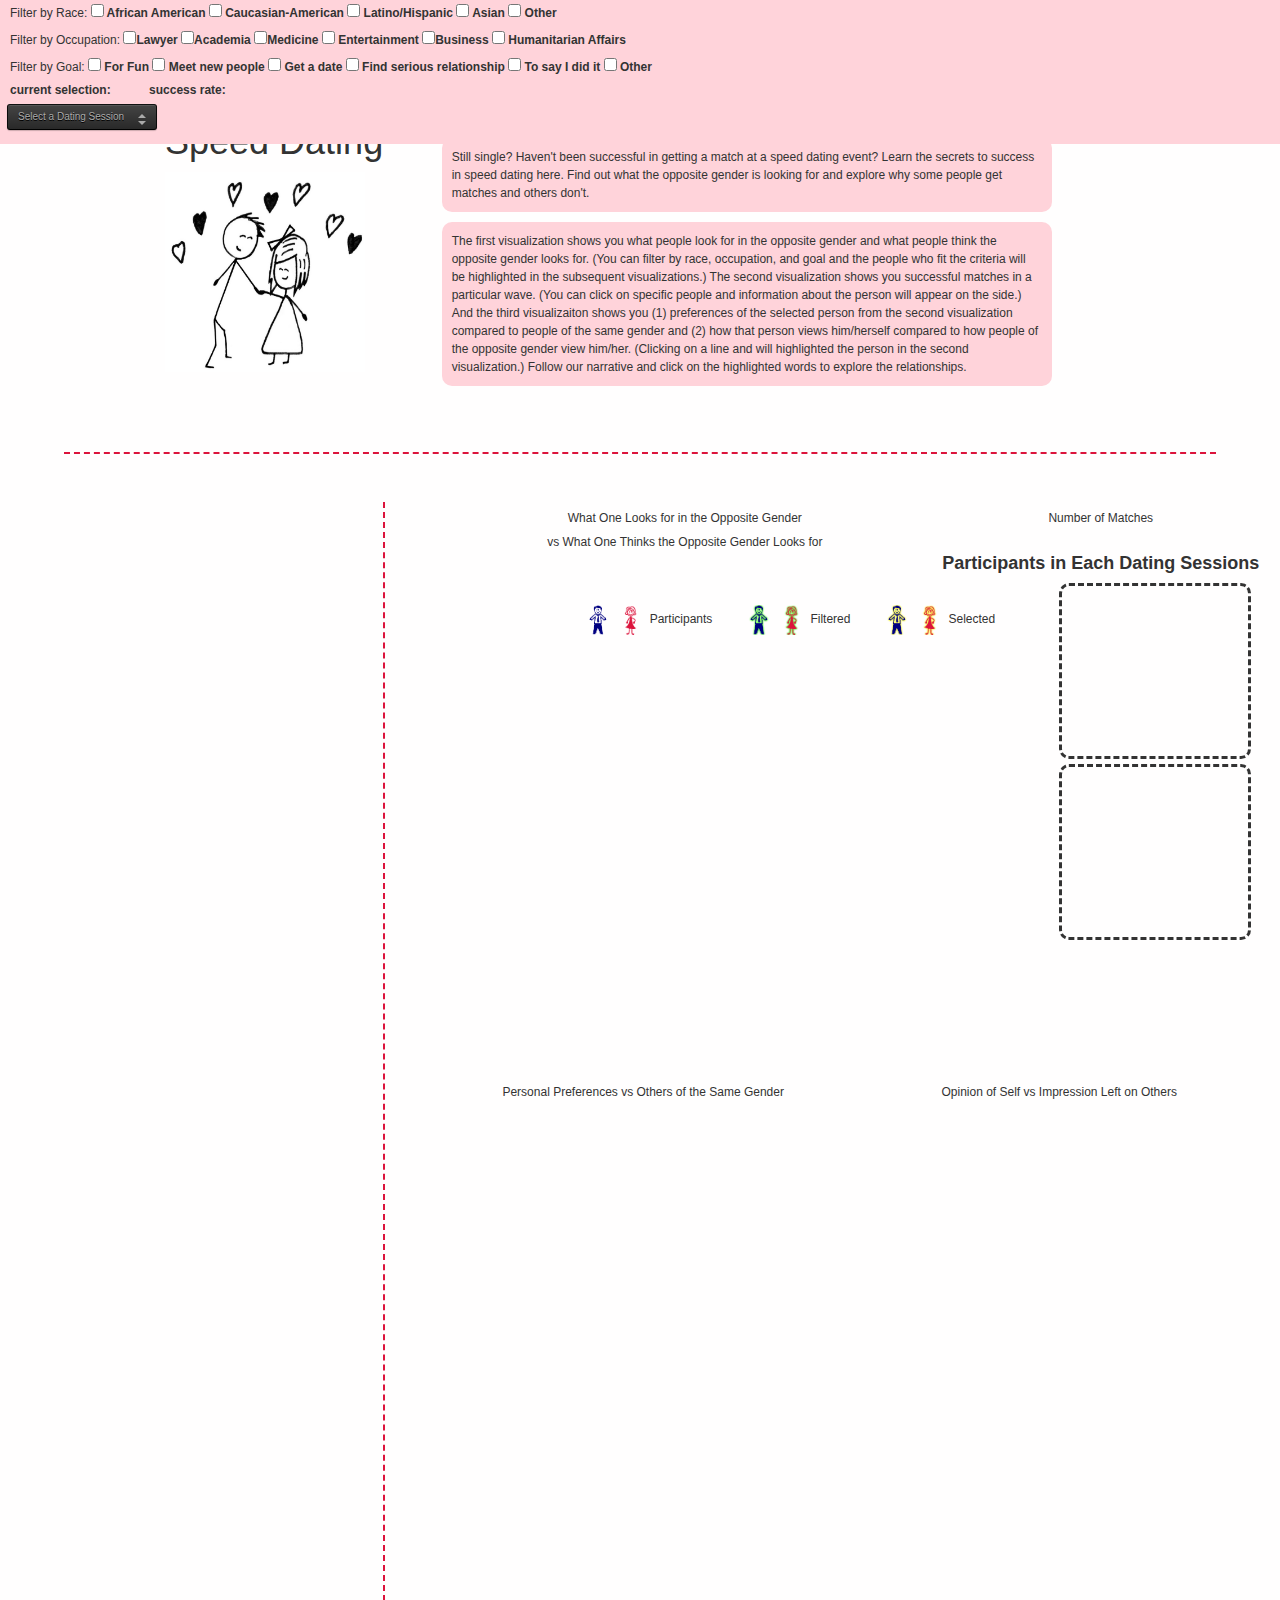
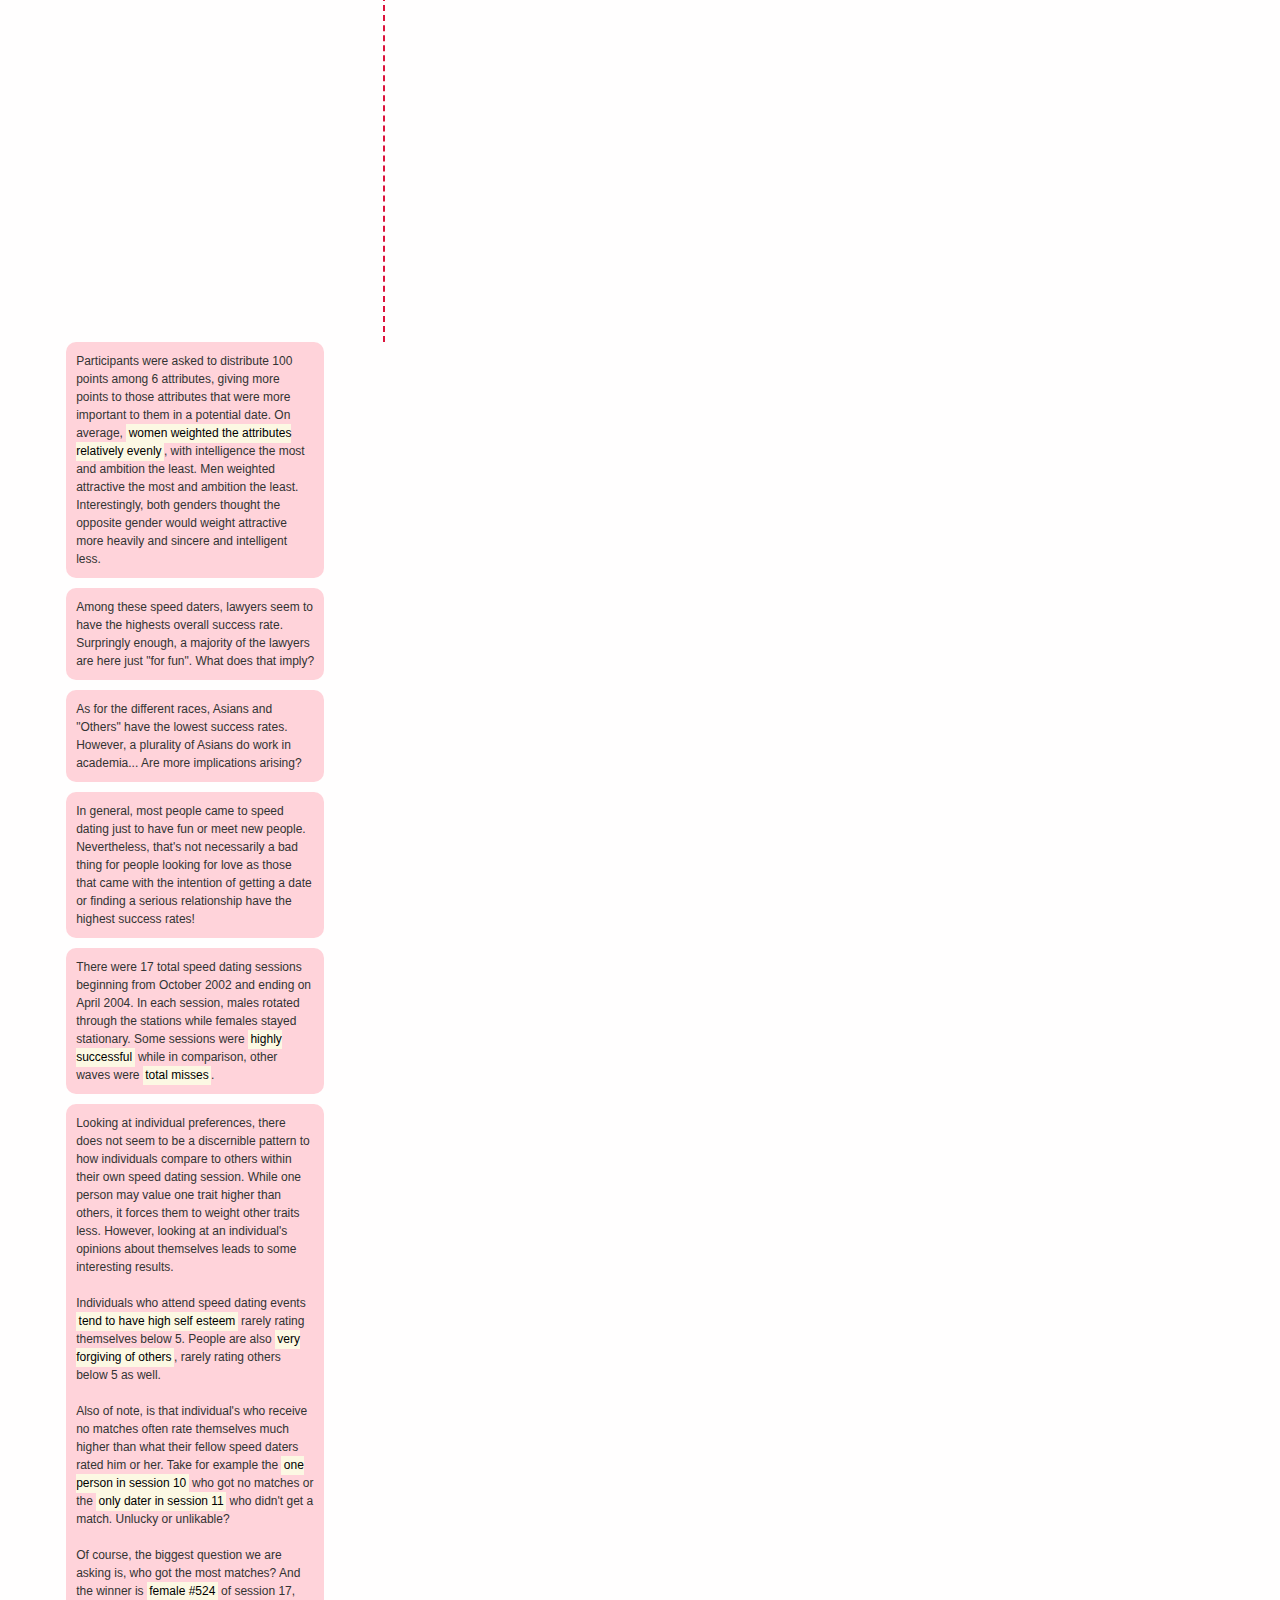
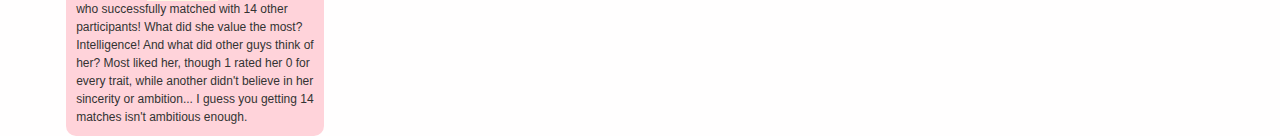
==== project/index.html @ 25ff10e9 "Merge branch 'master' of https://github.com/dtan44/CS171-pr-SpeedDating" ====
<!DOCTYPE html>
<head>
	<meta charset="utf-8">
	<title>Speed Dating</title>

	<!--Libraries-->
    <script src="library/d3/d3.min.js" charset="utf-8"></script>
    <script src="library/jquery/jquery-2.1.1.min.js" charset="utf-8"></script>
    <script src="library/bootstrap/js/bootstrap.min.js" charset="utf-8"></script>
    <script src="http://d3js.org/queue.v1.min.js"></script>

    <!--Stylesheets-->
    <link rel="stylesheet" type="text/css" href="library/bootstrap/css/bootstrap.min.css">
    <link rel="stylesheet" type="text/css" href="css/styles.css">

    <!--Font-->
    <link href='http://fonts.googleapis.com/css?family=PT+Sans:400,700' rel='stylesheet' type='text/css'>

    <!-- vis classes-->
    <script src = "js/prefvis.js"></script>
    <script src = "js/matchvis.js"></script>
    <script src = "js/nodevis.js"></script>
    <script src = "js/mparvis.js"></script>
    <script src = "js/fparvis.js"></script>

</head>
<body>
    <div class ="row" id="topbar">
        <div class="topwrapper">
            <div class="col-md-12">
                Filter by Race:
                <label><input class="filter_race" type="checkbox" name="Black" id="Black" value="1"> African American </label>
                <label><input class="filter_race" type="checkbox" name="European" value="2"> Caucasian-American </label>
                <label><input class="filter_race" type="checkbox" name="Latino" value="3"> Latino/Hispanic </label>
                <label><input class="filter_race" type="checkbox" name="Asian" value="4"> Asian </label>
                <label><input class="filter_race" type="checkbox" name="Other" value="6"> Other </label>
            
            <br>

            Filter by Occupation:
                <label><input class="filter_career" type="checkbox" name="Lawyer" value="1">Lawyer </label>
                <label><input class="filter_career" type="checkbox" name="Academic/Research" value="2">Academia </label>
                <label><input class="filter_career" type="checkbox" name="Doctor/Medicine" value="4">Medicine </label>
                <label><input class="filter_career" type="checkbox" name="Creative Arts/Entertainment" value="6"> Entertainment </label>
                <label><input class="filter_career" type="checkbox" name="Business" value="7">Business </label>
                <label><input class="filter_career" type="checkbox" name="International" value="9"> Humanitarian Affairs </label>
            
            <br>

            Filter by Goal:
                <label><input class="filter_goal" type="checkbox" name="Fun" value="1"> For Fun </label>
                <label><input class="filter_goal" type="checkbox" name="Meet" value="2"> Meet new people </label>
                <label><input class="filter_goal" type="checkbox" name="Date" value="3"> Get a date </label>
                <label><input class="filter_goal" type="checkbox" name="Serious" value="4"> Find serious relationship </label>
                <label><input class="filter_goal" type="checkbox" name="Say" value="5"> To say I did it </label>
                <label><input class="filter_goal" type="checkbox" name="Other" value="6"> Other </label>
            </div>
            <div class="selection">
                <b>current selection:</b> <span id="selectionInfo" style="background-color: lightgray"></span>
            </div>
            <div class="selection">
                <b>success rate:</b> <span id="matchInfo" style="background-color: lightgray"></span>
            </div>
            <div class="dropdown dropdown-dark">
                <select name="two" class="dropdown-select" onchange="changewave(value)">
                    <option value="0">Select a Dating Session</option>
                    <option value="1">1</option>
                    <option value="2">2</option>
                    <option value="3">3</option>
                    <option value="4">4</option>
                    <option value="5">5</option>
                    <option value="10">6</option>
                    <option value="11">7</option>
                    <option value="12">8</option>
                    <option value="13">9</option>
                    <option value="14">10</option>
                    <option value="15">11</option>
                    <option value="16">12</option>
                    <option value="17">13</option>
                    <option value="18">14</option>
                    <option value="19">15</option>
                    <option value="20">16</option>
                    <option value="21">17</option>
                </select>
            </div>
        </div>
    </div>

    <!-- Title block -->
    <div class="title">
        <div class="col-md-4" id="title-left">
            <h1> Speed Dating </h1>
            <img src="image/couple.png" alt="Couple" style="width:200px; height:200px">
        </div>
        <div class="col-md-6 highlight" id="title-right">
            <br><br>
            <p> Still single? Haven't been successful in getting a match at a speed dating event? Learn the secrets to success in speed dating here. Find out what the opposite gender is looking for and explore why some people get matches and others don't.
            </p>
            <p> The first visualization shows you what people look for in the opposite gender and what people think the opposite gender looks for. (You can filter by race, occupation, and goal and the people who fit the criteria will be highlighted in the subsequent visualizations.) The second visualization shows you successful matches in a particular wave. (You can click on specific people and information about the person will appear on the side.) And the third visualizaiton shows you (1) preferences of the selected person from the second visualization compared to people of the same gender and (2) how that person views him/herself compared to how people of the opposite gender view him/her. (Clicking on a line and will highlighted the person in the second visualization.) Follow our narrative and click on the highlighted words to explore the relationships.
        </div>
    </div>

    <div class="horz_divider">
    </div>

    <!-- Narrative block -->
    <div class="left_column">
        <div class="vert_divider"></div>

        <div class="col-md-9" id='preferences'>
            <p>
                Participants were asked to distribute 100 points among 6 attributes, giving more points to those
                attributes that were more important to them in a potential date. On average, <mark onclick="text_click()">
                women weighted the attributes relatively evenly</mark>, with intelligence the most and ambition the least.
                Men weighted attractive
                the most and ambition the least. Interestingly, both genders thought the opposite gender would weight
                attractive more heavily and sincere and intelligent less.
            </p>
            <p>
                Among these speed daters, lawyers seem to have the highests overall success rate. Surpringly enough, a majority of the lawyers are here just "for fun". What does that imply?
            </p>
            <p>
                As for the different races, Asians and "Others" have the lowest success rates. However, a plurality of Asians do work in academia... Are more implications arising?
            </p>
            <p>
                In general, most people came to speed dating just to have fun or meet new people. Nevertheless, that's not necessarily a bad thing for people looking for love as those that came with the intention of getting a date or finding a serious relationship have the highest success rates!
            </p>
            <p>
                There were 17 total speed dating sessions beginning from October 2002 and ending on April 2004.
                In each session, males rotated through the stations while females stayed stationary. Some sessions were
                <mark onclick="wave_success()">highly successful</mark> while in comparison, other waves were
                <mark onclick="wave_fail()">total misses</mark>.
            </p>
            <p>
                Looking at individual preferences, there does not seem to be a discernible pattern to how individuals
                compare to others within their own speed dating session. While one person may value one trait higher than
                others, it forces them to weight other traits less. However, looking at an individual's opinions about
                themselves leads to some interesting results.

                <br><br>
                Individuals who attend speed dating events
                <mark onclick="high_esteem()">tend to have high self esteem</mark> rarely rating themselves below 5.
                People are also <mark onclick="forgiving()">very forgiving of others</mark>, rarely rating others below
                5 as well.

                <br><br>
                Also of note, is that individual's who receive no matches often rate themselves much higher than what
                their fellow speed daters rated him or her. Take for example the
                <mark onclick="sess_10()">one person in session 10</mark> who got no matches or the
                <mark onclick="sess_11()">only dater in session 11</mark> who didn't get a match. Unlucky or unlikable?
                
                <br><br>
                Of course, the biggest question we are asking is, who got the most matches? And the winner is
                <mark onclick="female524()">female #524</mark> of session 17, who successfully matched with 14 other
                participants! What did she value the most? Intelligence! And what did other guys think of her? Most
                liked her, though 1 rated her 0 for every trait, while another didn't believe in her sincerity or
                ambition... I guess you getting 14 matches isn't ambitious enough.
            </p>

        </div>
    </div>

    <!-- Visualization block -->
    <div class="right_column">
        <div id="barcharts">
            <div id="prefVis">
                <h6 align="center">What One Looks for in the Opposite Gender</h6>
                <h6 align="center">vs What One Thinks the Opposite Gender Looks for</h6>
                <br>
            </div>
            <div id="matchVis">
                <h6 align="center">Number of Matches</h6>
                <br>
            </div>
        </div>
        
        <h4 style="text-align:center;"><b>Participants in Each Dating Sessions</b></h4>

        <div class="col-md-9" id="nodevis">
            <section id="nodelegend">
                <div class="legendbox">
                    <img src="image/boy.png" height="30" width="30">
                    <img src="image/girl.png" height="30" width="30">
                    <span>Participants</span>
                </div>
                <div class="legendbox">
                    <img src="image/boy_glow_green.png" height="30" width="30">
                    <img src="image/girl_glow_green.png" height="30" width="30">
                    <span>Filtered</span>
                </div>
                <div class="legendbox">
                    <img src="image/boy_glow.png" height="30" width="30">
                    <img src="image/girl_glow.png" height="30" width="30">
                    <span>Selected</span>
                </div>
            </section>
        </div>

        <div class="personinfo">
            <div id="personalbox"></div>
            <div id="linebox"></div>
        </div>

        <div class="inner_row">
            <div class="parcoordleft" id="mparVis"><center>Personal Preferences vs Others of the Same Gender</center></div>
            <div class="parcoordright" id="fparVis"><center>Opinion of Self vs Impression Left on Others</center></div>
        </div>
    </div>
	<script>

	    $(function(){

        var allData = [];
        var prefData = [];
     
        // call this function after Data is loaded, reformatted and bound to the variables
        var initVis = function(){

      	var MyEventHandler = new Object();

	     	pref_vis = new PrefVis(d3.select("#prefVis"), prefData, d3.select("#selectionInfo"));
            match_vis = new MatchVis(d3.select("#matchVis"), prefData, d3.select("#matchInfo"));
	     	node_vis = new NodeVis(d3.select("#nodevis"), allData, MyEventHandler);
            mpar_vis = new MParVis(d3.select("#mparVis"), allData, MyEventHandler);
            fpar_vis = new FParVis(d3.select("#fparVis"), allData, MyEventHandler);

	     	$(MyEventHandler).bind("nodeclick", function(event, id, wave_peep, node, wavenum){
				node_vis.updateInfo(node);
                mpar_vis.onSelectionChange(id, wave_peep, wavenum);
                fpar_vis.onSelectionChange(id, wave_peep, wavenum);
	     	});

            $(MyEventHandler).bind("lineclick", function (event, iid) {
                node_vis.linkClick(iid)
            });
        };
      
        // call this function after both files are loaded -- error should be "null" if no error
			var dataLoaded = function (error, datingdata) {

			    if (!error) {

				    var attrs = ['attr','sinc','intel','fun','amb','shar'];

				    function copy(source, target, prefix, suffix) {
					    attrs.forEach(function(attr) {
						    var key = attr+prefix+'_'+suffix;
						    if (source.hasOwnProperty(key)) { // copy if the property exists
							    target[key] = source[key];
						    }
					    });
				    }

				    // to unique iid entries
				    var uniquedata = d3.map(datingdata, function(d) { return d.iid; }).values();
				    var data = uniquedata.map(function(d) {
						var temp = {
							iid: d.iid,
							id: d.id,
							age: d.age,
							gender: d.gender,
							race: d.race,
							goal: d.goal,
							career_c: d.career_c,
							wave: d.wave,
							round: d.round,
							you_call: d.you_call,
							them_call: d.them_call,
							date_3: d.date_3,
							undergra: d.undergra,
							position: d.position,
							people: [],
							position1: d.positin1
						};

					    temp.start_pref = {};
					    // what the person looks for in the opposite sex (100 points)
					    copy(d, temp.start_pref, 1, 1);
					    // what the person thinks the opposite sex looks for (100 points)
					    copy(d, temp.start_pref, 2, 1);
					    // how the person rate him/herself (scale 1-10)
					    copy(d, temp.start_pref, 3, 1);
					    // how the person thinks others perceive him/her (scale 1-10)
					    copy(d, temp.start_pref, 5, 1);
					  
					    return temp;
					});

				    var lookup = d3.map(data, function(d) { return d.iid; });

			        datingdata.forEach(function(d) {
					var temp = {
						wave: d.wave,
						iid: d.iid,
						id: d.id,
						order: d.order,
						pid: d.pid,
						match: d.match,
						samerace: d.samerace,
						age_o: d.age_o,
						race_o: d.race_o,
						pf_o_attr: d.pf_o_attr,
						dec_o: d.dec_o,
						attr_o: d.attr_o,
						dec: d.dec,
						attr: d.attr,
						sinc: d.sinc,
						intel: d.intel,
						fun: d.fun,
						amb: d.amb,
						shar: d.shar,
						like: d.like,
						prob: d.prob,
						undergra: d.undergra,
						order: d.order,
						position: d.position
					};

					// lookup the corresponding data entry and push the people
					lookup.get(temp.iid).people.push(temp);
				});

				prefData = data;

				// group by wave
		        allData = d3.nest()
                        .key(function(d) { return d.wave;})
                        .entries(data);

                initVis();
            }
        };

      var startHere = function(){
				queue()
    			.defer(d3.csv, 'data/SpeedDating.csv')
    			.await(dataLoaded);
      }
      startHere();
	  })

		function update_races() {
			races = ["", "", "", "", ""]
			d3.selectAll("input").each(function(d, i) {
				if(d3.select(this).attr("class") == "filter_race" && d3.select(this).node().checked)
          races[i] = d3.select(this).attr("value");
			});
		};

		function update_careers() {
			careers = ["", "", "", "", "", ""];
			d3.selectAll("input").each(function(d, i) {
				if(d3.select(this).attr("class") == "filter_career" && d3.select(this).node().checked)
          careers[i-5] = d3.select(this).attr("value");
			});
		}

		function update_goals() {
			goals = ["", "", "", "", "", ""];
			d3.selectAll("input").each(function(d, i) {
				if(d3.select(this).attr("class") == "filter_goal" && d3.select(this).node().checked)
          goals[i-11] = d3.select(this).attr("value");
			});
		}

    // update chart if filter race button is changed
    d3.selectAll(".filter_race").on("change", function() {
        race_change();
    });

    // update chart if filter career button is changed
    d3.selectAll(".filter_career").on("change", function() {
    	career_change();
    });

		// update chart if filter goal button is changed
    d3.selectAll(".filter_goal").on("change", function() {
    	goal_change();
    });

	function changewave(value) {
	    wave_change(value);
	}

    function race_change() {
        update_races();
        pref_vis.onRaceChange(races);
        match_vis.onRaceChange(races);
        node_vis.onRaceChange(races);
        mpar_vis.onRaceChange(races);
        fpar_vis.onRaceChange(races);
    }

    function career_change() {
        update_careers();
        pref_vis.onCareerChange(careers);
        match_vis.onCareerChange(careers);
        node_vis.onCareerChange(careers);
        mpar_vis.onCareerChange(careers);
        fpar_vis.onCareerChange(careers);
    }

    function goal_change() {
        update_goals();
        pref_vis.onGoalChange(goals);
        match_vis.onGoalChange(goals);
        node_vis.onGoalChange(goals);
        mpar_vis.onGoalChange(goals);
        fpar_vis.onGoalChange(goals);
    }

    function wave_change(value) {
        pref_vis.onSelectionChange(value);
        match_vis.onSelectionChange(value);

        value = parseInt(value) - 1;

        if (value !== -1) {
            node_vis.wrangleData(value);
            node_vis.updateVis();
            mpar_vis.onWaveChange(value);
            fpar_vis.onWaveChange(value);
        }
    }

    function text_click() {
        document.getElementById("Black").checked = true;
    }

    function wave_success() {
        wave_change(14)
    }

    function wave_fail() {
        wave_change(18)
    }

    function high_esteem() {
        wave_change(11)
    }

    function forgiving() {
        wave_change(19)
    }

    function sess_10() {
        wave_change(14);
        node_vis.nodePass(347, 13);
    }

    function sess_11() {
        wave_change(15);
        node_vis.nodePass(405, 14);
    }

	</script>
</body>
</html>
---- project/css/styles.css ----
/*
 * Page Layout CSS
 */
.title {
    height:350px;
    width:100%;
    margin-top: 8%;
}

#title-left {
    margin-left: 150px;
}

#title-right {
  margin-left: -150px;
  margin-right: 0px;
}

.horz_divider {
    width: 90%;
    height: 50px;
    border-top: 2px dashed crimson;
    font-size: 0;
    margin: 0 auto;
}

.left_column {
    height: 1600px;
    width: 30%;
    float: left;
    margin-left: 4%;
}

.vert_divider {
    border-right: 2px dashed crimson;
    width: 50px;
    height: 90%;
    font-size: 0;
    margin-right: 50px;
    float: right;
}

.right_column {
    height: 1600px;
    width: 65%;
    float: left;
}

#body {
  margin-top: 100px;
}

.legendbox {
  display: inline-block;
  padding-right: 14px;  
  padding-left: 14px;  
  border-radius: 25px;
  margin-top: 5%
}

#topbar {
  position:fixed;
  z-index: 1;
  top: 0;
  background-color: #FFD3DA;
  padding: 20;
  height: 16%;
  width: 110%;
  padding-left: 10px;
  margin-bottom: 2px;
}

div #preferences {
  height: 38%;
}

div #nodes {
  margin-top: 40px;
  height: 25%;
}

div #parallel {
  margin-top: 35px;
  height: 15%;
}

div .selection {
  display: inline-block;
  margin-left: 15px;
  margin-right: 20px;
}

div .topwrapper {

}

text {
  font: 8px "Lucida Grande", Tahoma, Verdana, sans-serif;
  font-weight: bold;
}

html,
body {
  font: 12px/18px "Lucida Grande", Tahoma, Verdana, sans-serif;
  background-color: #FFFEFE;
  height:100%;
}

p {
  background-color: #FFD3DA;
  border-radius: 10px;
  padding: 10px; 
}

/*
 * Bar Charts CSS
 */
#prefVis {
  width: 60%;
  float: left;
}

#matchVis {

  width: 40%;
  float: left;
}

a:hover, a:visited, a:link, a:active
{
    text-decoration: none;
}

/*
 * Parallel Coordinates CSS
 */
.parcoordleft {
    width: 50%;
    float: left;
    margin: 0 auto;
    margin-top: 100px;
}

.parcoordright {
    width: 50%;
    float: left;
    margin: 0 auto;
    margin-top: 100px;
}

svg {
    font: 10px sans-serif;
}

.axis line,
.axis path {
    fill: none;
    stroke: #000;
    shape-rendering: crispEdges;
}

.foreground:hover {
    stroke-opacity: 1;
    stroke: gold;
}

/*
 * Node and Links CSS
 */

#nodevis {
  height: 25%;
}

.link {
  stroke: #999999;
  stroke-width: 1.5px;
}

.link--source,
.link--target {
  stroke-opacity: 1;
  stroke-width: 3px;
}

.link--source {
  stroke: #9ECACF;
}

.link--target {
  stroke: #E6A4AE;
}

.position {
  font-family: Arial;
}

/*
 *  Tool Tip / Personal Box CSS
*/

div.tooltip {
    position: absolute;
    text-align: center;
    width: 110px;
    height: 20px;
    padding: 2px;
    font: 12px sans-serif;
    background: lightgrey;
    border: 0px;
    border-radius: 5px;
    pointer-events: none;
}

.personinfo {
    height: 22%;
    width: 23%;
    float: left;
}

#personalbox {
    display: inline-block;
    height: 50%;
    width: 100%;
    border-style: dashed;
    border-radius: 10px;
}

#linebox {
    display: inline-block;
    height: 50%;
    width: 100%;
    border-style:dashed;
    border-radius: 10px;
}

.information {
    margin-left: auto;
    margin-right: auto;
    width: 6em
}

#nodelegend {
  display: inline-block;
  margin-left: 20%
}

/*
 * Copyright (c) 2012-2013 Thibaut Courouble
 * http://www.cssflow.com
 * Licensed under the MIT License
 *
 * Sass/SCSS source: http://goo.gl/qEV26
 * PSD by Hemn Chawroka: http://goo.gl/nXZHJ
 */

.container {
  margin: 80px auto;
  width: 400px;
  text-align: center;
}

.container > .dropdown {
  margin: 0 20px;
  vertical-align: top;
}

.dropdown {
  display: block;;
  position: relative;
  overflow: hidden;
  height: 26px;
  width: 150px;
  background: #f2f2f2;
  border: 1px solid;
  border-color: white #f7f7f7 whitesmoke;
  border-radius: 3px;
  background-image: -webkit-linear-gradient(top, transparent, rgba(0, 0, 0, 0.06));
  background-image: -moz-linear-gradient(top, transparent, rgba(0, 0, 0, 0.06));
  background-image: -o-linear-gradient(top, transparent, rgba(0, 0, 0, 0.06));
  background-image: linear-gradient(to bottom, transparent, rgba(0, 0, 0, 0.06));
  -webkit-box-shadow: 0 1px 1px rgba(0, 0, 0, 0.08);
  box-shadow: 0 1px 1px rgba(0, 0, 0, 0.08);
  margin-left: 12px;
  margin-top: 5px;
}

.dropdown:before, .dropdown:after {
  content: '';
  position: absolute;
  z-index: 2;
  top: 9px;
  right: 10px;
  width: 0;
  height: 0;
  border: 4px dashed;
  border-color: #888888 transparent;
  pointer-events: none;
}

.dropdown:before {
  border-bottom-style: solid;
  border-top: none;
}

.dropdown:after {
  margin-top: 7px;
  border-top-style: solid;
  border-bottom: none;
}

.dropdown-select {
  position: relative;
  width: 130%;
  margin: 0;
  padding: 2px 8px 6px 10px;
  height: 28px;
  line-height: 14px;
  font-size: 10px;
  color: #62717a;
  text-shadow: 0 1px white;
  background: #f2f2f2; /* Fallback for IE 8 */
  background: rgba(0, 0, 0, 0) !important; /* "transparent" doesn't work with Opera */
  border: 0;
  border-radius: 0;
  -webkit-appearance: none;
}

.dropdown-select:focus {
  z-index: 3;
  width: 100%;
  color: #394349;
  outline: 2px solid #49aff2;
  outline: 2px solid -webkit-focus-ring-color;
  outline-offset: -2px;
}

.dropdown-select > option {
  margin: 3px;
  padding: 6px 8px;
  text-shadow: none;
  background: #f2f2f2;
  border-radius: 3px;
  cursor: pointer;
}

/* Fix for IE 8 putting the arrows behind the select element. */

.lt-ie9 .dropdown {
  z-index: 1;
}

.lt-ie9 .dropdown-select {
  z-index: -1;
}

.lt-ie9 .dropdown-select:focus {
  z-index: 3;
}

/* Dirty fix for Firefox adding padding where it shouldn't. */

@-moz-document url-prefix() {
  .dropdown-select {
    padding-left: 6px;
  }
}

.dropdown-dark {
  background: #444;
  border-color: #111111 #0a0a0a black;
  background-image: -webkit-linear-gradient(top, transparent, rgba(0, 0, 0, 0.4));
  background-image: -moz-linear-gradient(top, transparent, rgba(0, 0, 0, 0.4));
  background-image: -o-linear-gradient(top, transparent, rgba(0, 0, 0, 0.4));
  background-image: linear-gradient(to bottom, transparent, rgba(0, 0, 0, 0.4));
  -webkit-box-shadow: inset 0 1px rgba(255, 255, 255, 0.1), 0 1px 1px rgba(0, 0, 0, 0.2);
  box-shadow: inset 0 1px rgba(255, 255, 255, 0.1), 0 1px 1px rgba(0, 0, 0, 0.2);
}

.dropdown-dark:before {
  border-bottom-color: #aaa;
}

.dropdown-dark:after {
  border-top-color: #aaa;
}

.dropdown-dark .dropdown-select {
  color: #aaa;
  text-shadow: 0 1px black;
  background: #444;  /* Fallback for IE 8 */
}

.dropdown-dark .dropdown-select:focus {
  color: #ccc;
}

.dropdown-dark .dropdown-select > option {
  background: #444;
  text-shadow: 0 1px rgba(0, 0, 0, 0.4);
}
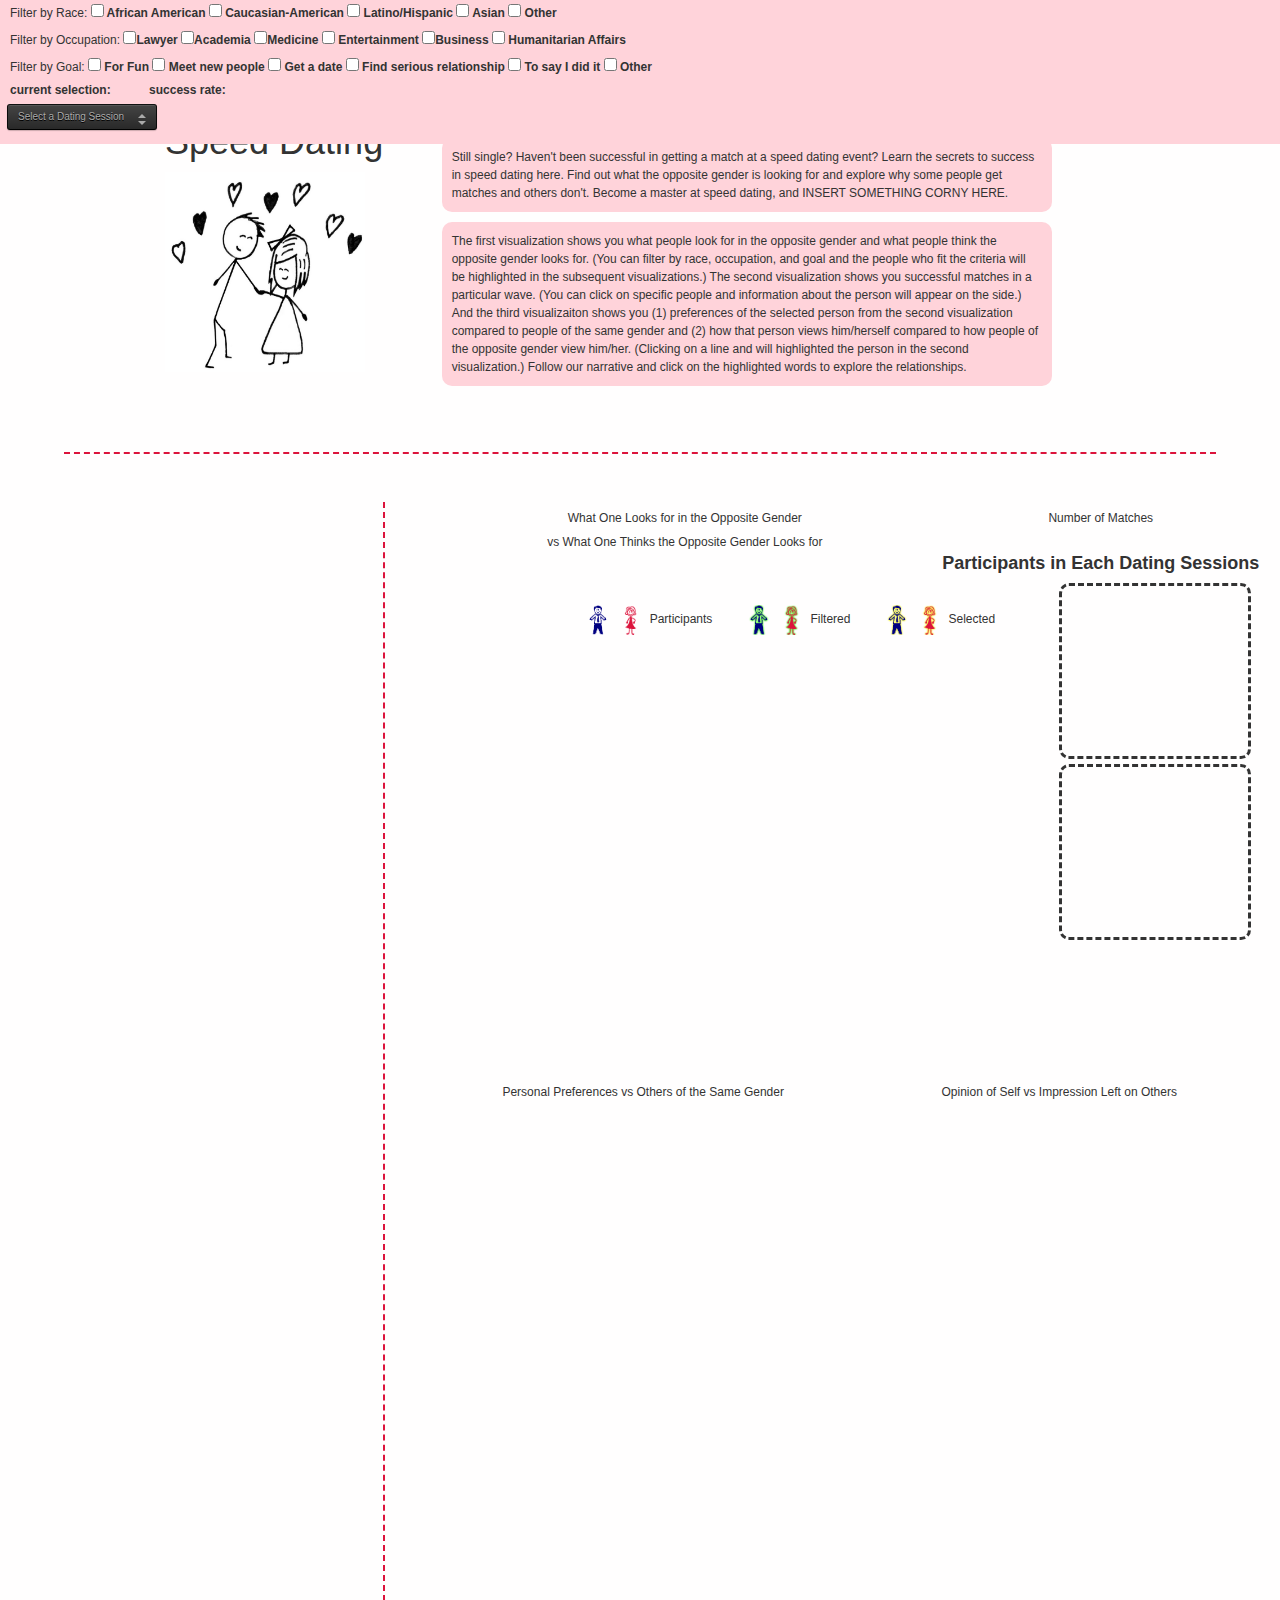
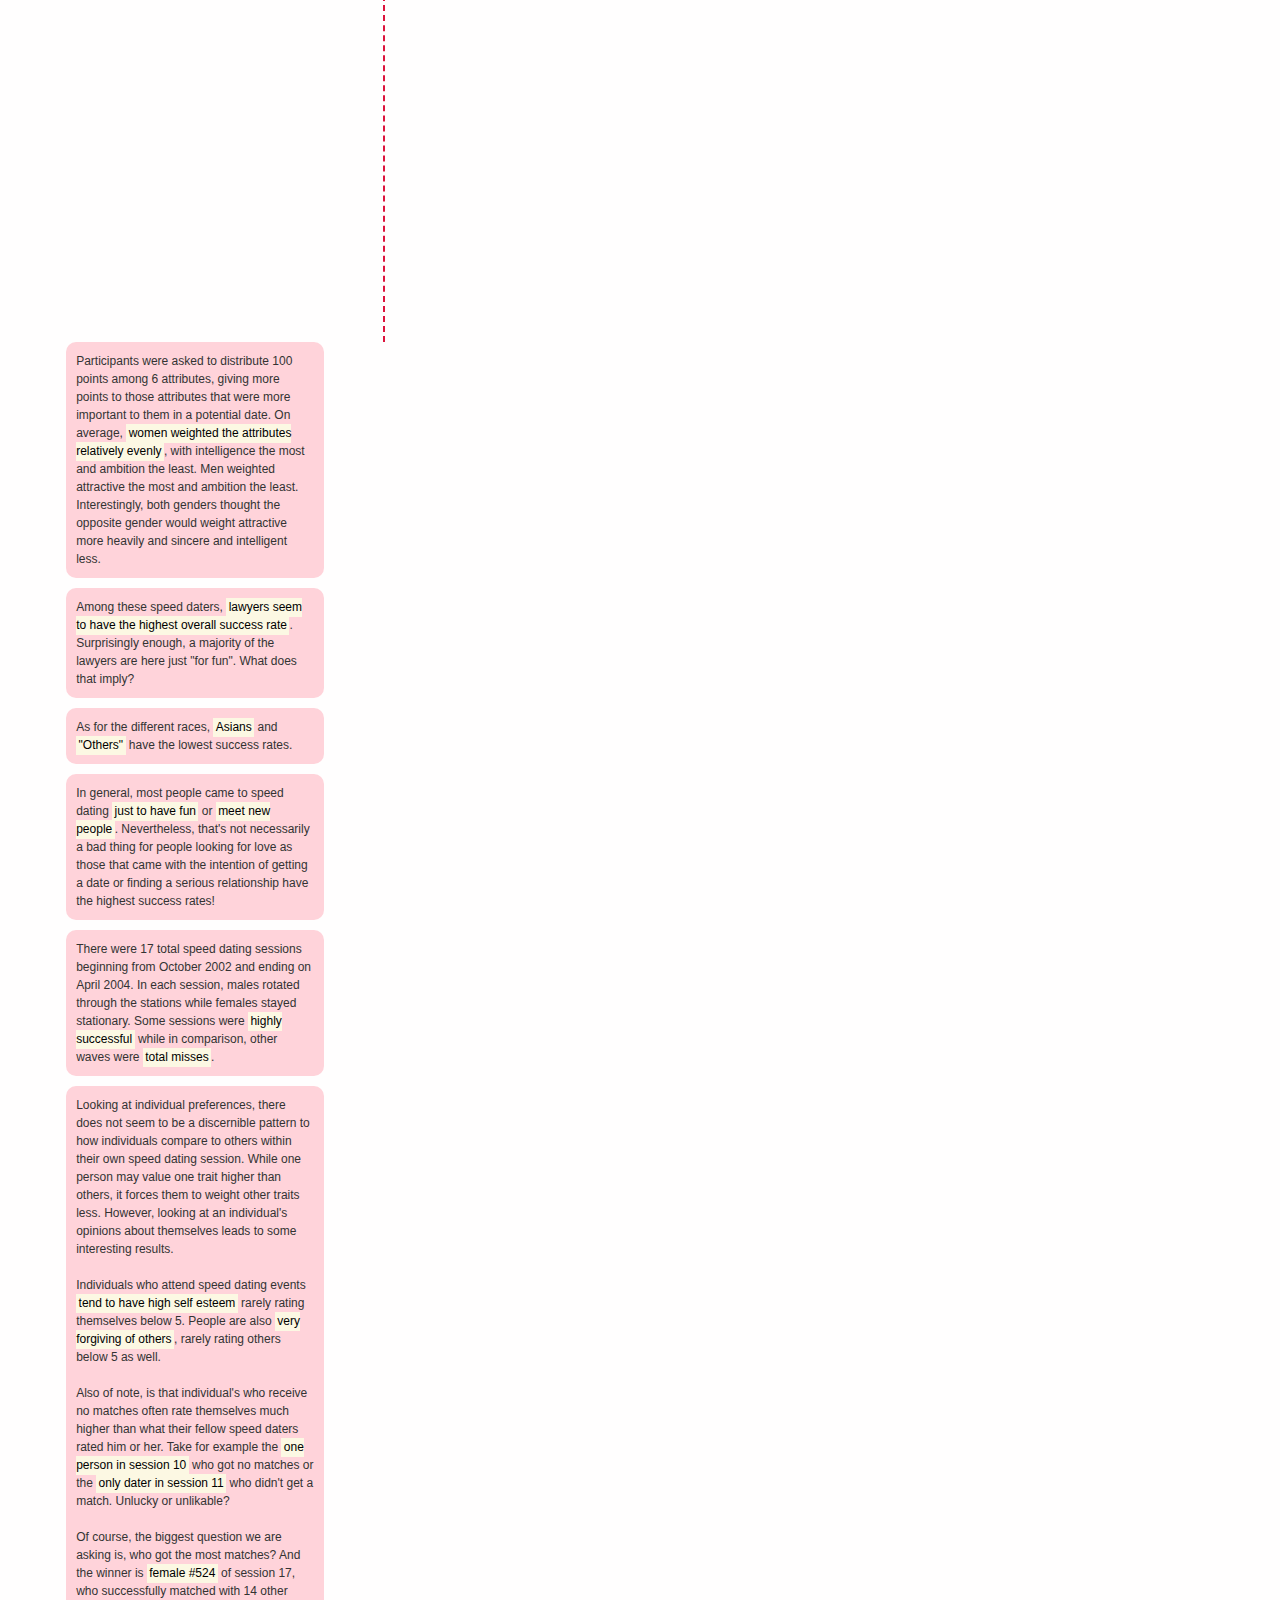
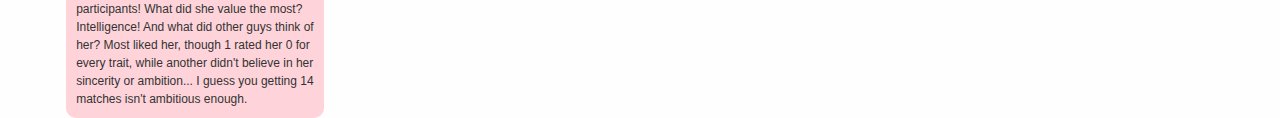
==== commit d9f76cce: "sorta final" ====
--- a/project/index.html
+++ b/project/index.html
@@ -32,13 +32,13 @@
                 <label><input class="filter_race" type="checkbox" name="Black" id="Black" value="1"> African American </label>
                 <label><input class="filter_race" type="checkbox" name="European" value="2"> Caucasian-American </label>
                 <label><input class="filter_race" type="checkbox" name="Latino" value="3"> Latino/Hispanic </label>
-                <label><input class="filter_race" type="checkbox" name="Asian" value="4"> Asian </label>
-                <label><input class="filter_race" type="checkbox" name="Other" value="6"> Other </label>
+                <label><input class="filter_race" type="checkbox" name="Asian" id="Asian" value="4"> Asian </label>
+                <label><input class="filter_race" type="checkbox" name="Other" id="Other" value="6"> Other </label>
             
             <br>
 
             Filter by Occupation:
-                <label><input class="filter_career" type="checkbox" name="Lawyer" value="1">Lawyer </label>
+                <label><input class="filter_career" type="checkbox" name="Lawyer" id="Lawyers" value="1">Lawyer </label>
                 <label><input class="filter_career" type="checkbox" name="Academic/Research" value="2">Academia </label>
                 <label><input class="filter_career" type="checkbox" name="Doctor/Medicine" value="4">Medicine </label>
                 <label><input class="filter_career" type="checkbox" name="Creative Arts/Entertainment" value="6"> Entertainment </label>
@@ -48,8 +48,8 @@
             <br>
 
             Filter by Goal:
-                <label><input class="filter_goal" type="checkbox" name="Fun" value="1"> For Fun </label>
-                <label><input class="filter_goal" type="checkbox" name="Meet" value="2"> Meet new people </label>
+                <label><input class="filter_goal" type="checkbox" name="Fun" id="Fun" value="1"> For Fun </label>
+                <label><input class="filter_goal" type="checkbox" name="Meet" id="Meet" value="2"> Meet new people </label>
                 <label><input class="filter_goal" type="checkbox" name="Date" value="3"> Get a date </label>
                 <label><input class="filter_goal" type="checkbox" name="Serious" value="4"> Find serious relationship </label>
                 <label><input class="filter_goal" type="checkbox" name="Say" value="5"> To say I did it </label>
@@ -94,7 +94,7 @@
         </div>
         <div class="col-md-6 highlight" id="title-right">
             <br><br>
-            <p> Still single? Haven't been successful in getting a match at a speed dating event? Learn the secrets to success in speed dating here. Find out what the opposite gender is looking for and explore why some people get matches and others don't.
+            <p> Still single? Haven't been successful in getting a match at a speed dating event? Learn the secrets to success in speed dating here. Find out what the opposite gender is looking for and explore why some people get matches and others don't. Become a master at speed dating, and INSERT SOMETHING CORNY HERE.
             </p>
             <p> The first visualization shows you what people look for in the opposite gender and what people think the opposite gender looks for. (You can filter by race, occupation, and goal and the people who fit the criteria will be highlighted in the subsequent visualizations.) The second visualization shows you successful matches in a particular wave. (You can click on specific people and information about the person will appear on the side.) And the third visualizaiton shows you (1) preferences of the selected person from the second visualization compared to people of the same gender and (2) how that person views him/herself compared to how people of the opposite gender view him/her. (Clicking on a line and will highlighted the person in the second visualization.) Follow our narrative and click on the highlighted words to explore the relationships.
         </div>
@@ -117,13 +117,18 @@
                 attractive more heavily and sincere and intelligent less.
             </p>
             <p>
-                Among these speed daters, lawyers seem to have the highests overall success rate. Surpringly enough, a majority of the lawyers are here just "for fun". What does that imply?
-            </p>
-            <p>
-                As for the different races, Asians and "Others" have the lowest success rates. However, a plurality of Asians do work in academia... Are more implications arising?
-            </p>
-            <p>
-                In general, most people came to speed dating just to have fun or meet new people. Nevertheless, that's not necessarily a bad thing for people looking for love as those that came with the intention of getting a date or finding a serious relationship have the highest success rates!
+                Among these speed daters, <mark onclick="lawyers()">lawyers seem to have the highest overall success rate</mark>.
+                Surprisingly enough, a majority of the lawyers are here just "for fun". What does that imply?
+            </p>
+            <p>
+                As for the different races, <mark onclick="asian()">Asians</mark> and <mark onclick="others()">"Others"</mark>
+                have the lowest success rates.
+            </p>
+            <p>
+                In general, most people came to speed dating <mark onclick="have_fun()">just to have fun</mark> or
+                <mark onclick="meet_people()">meet new people</mark>. Nevertheless, that's not necessarily a bad thing
+                for people looking for love as those that came with the intention of getting a date or finding a serious
+                relationship have the highest success rates!
             </p>
             <p>
                 There were 17 total speed dating sessions beginning from October 2002 and ending on April 2004.
@@ -146,12 +151,12 @@
                 <br><br>
                 Also of note, is that individual's who receive no matches often rate themselves much higher than what
                 their fellow speed daters rated him or her. Take for example the
-                <mark onclick="sess_10()">one person in session 10</mark> who got no matches or the
-                <mark onclick="sess_11()">only dater in session 11</mark> who didn't get a match. Unlucky or unlikable?
-                
+                <mark onchange="sess_10()">one person in session 10</mark> who got no matches or the
+                <mark onchange="sess_11()">only dater in session 11</mark> who didn't get a match. Unlucky or unlikable?
+
                 <br><br>
                 Of course, the biggest question we are asking is, who got the most matches? And the winner is
-                <mark onclick="female524()">female #524</mark> of session 17, who successfully matched with 14 other
+                <mark onchange="female524()">female #524</mark> of session 17, who successfully matched with 14 other
                 participants! What did she value the most? Intelligence! And what did other guys think of her? Most
                 liked her, though 1 rated her 0 for every trait, while another didn't believe in her sincerity or
                 ambition... I guess you getting 14 matches isn't ambitious enough.
@@ -424,7 +429,10 @@
     }
 
     function text_click() {
-        document.getElementById("Black").checked = true;
+        d3.selectAll("input").attr("checked", "");
+        race_change()
+        goal_change()
+        career_change()
     }
 
     function wave_success() {
@@ -453,6 +461,31 @@
         node_vis.nodePass(405, 14);
     }
 
+    function lawyers() {
+        document.getElementById("Lawyers").checked = true;
+        career_change();
+    }
+
+    function asian() {
+        document.getElementById("Asian").checked = true;
+        race_change();
+    }
+
+    function others() {
+        document.getElementById("Other").checked = true;
+        race_change();
+    }
+
+    function have_fun() {
+        document.getElementById("Fun").checked = true;
+        goal_change();
+    }
+
+    function meet_people() {
+        document.getElementById("Meet").checked = true;
+        goal_change();
+    }
+
 	</script>
 </body>
 </html>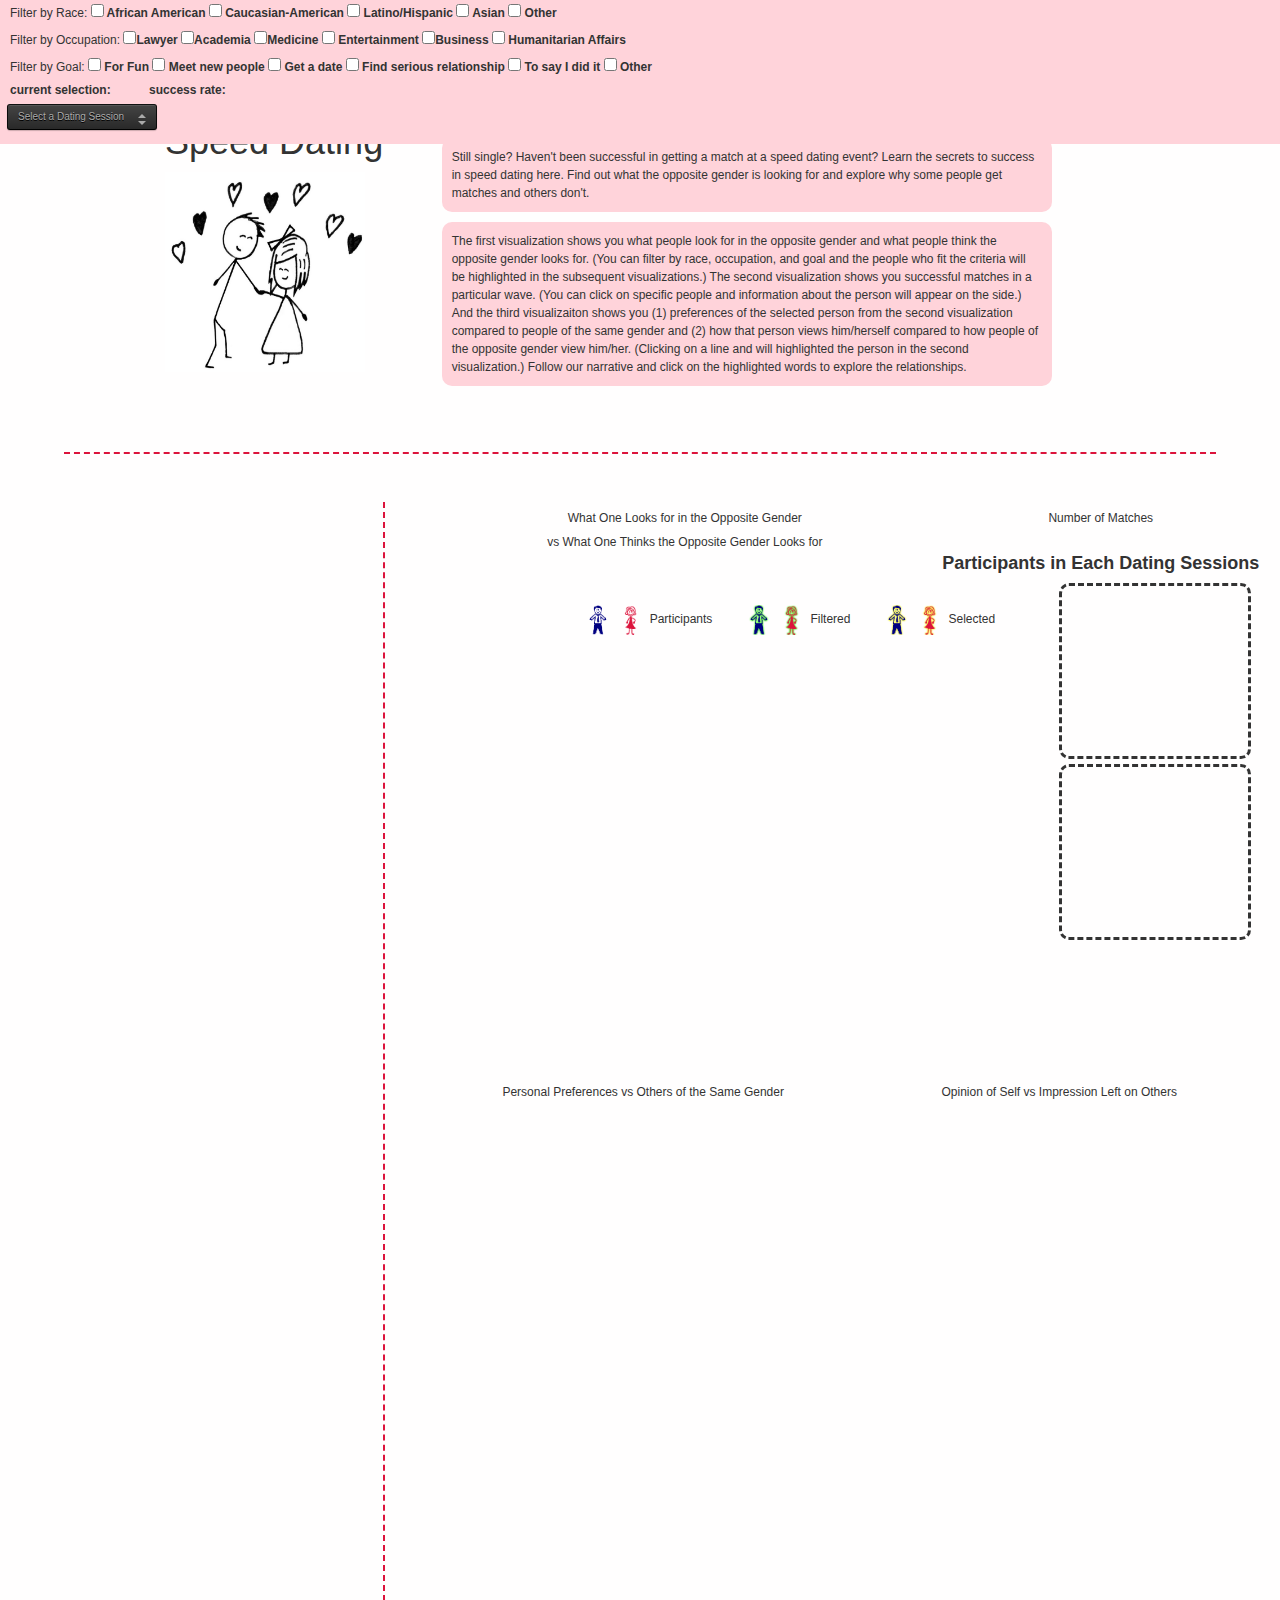
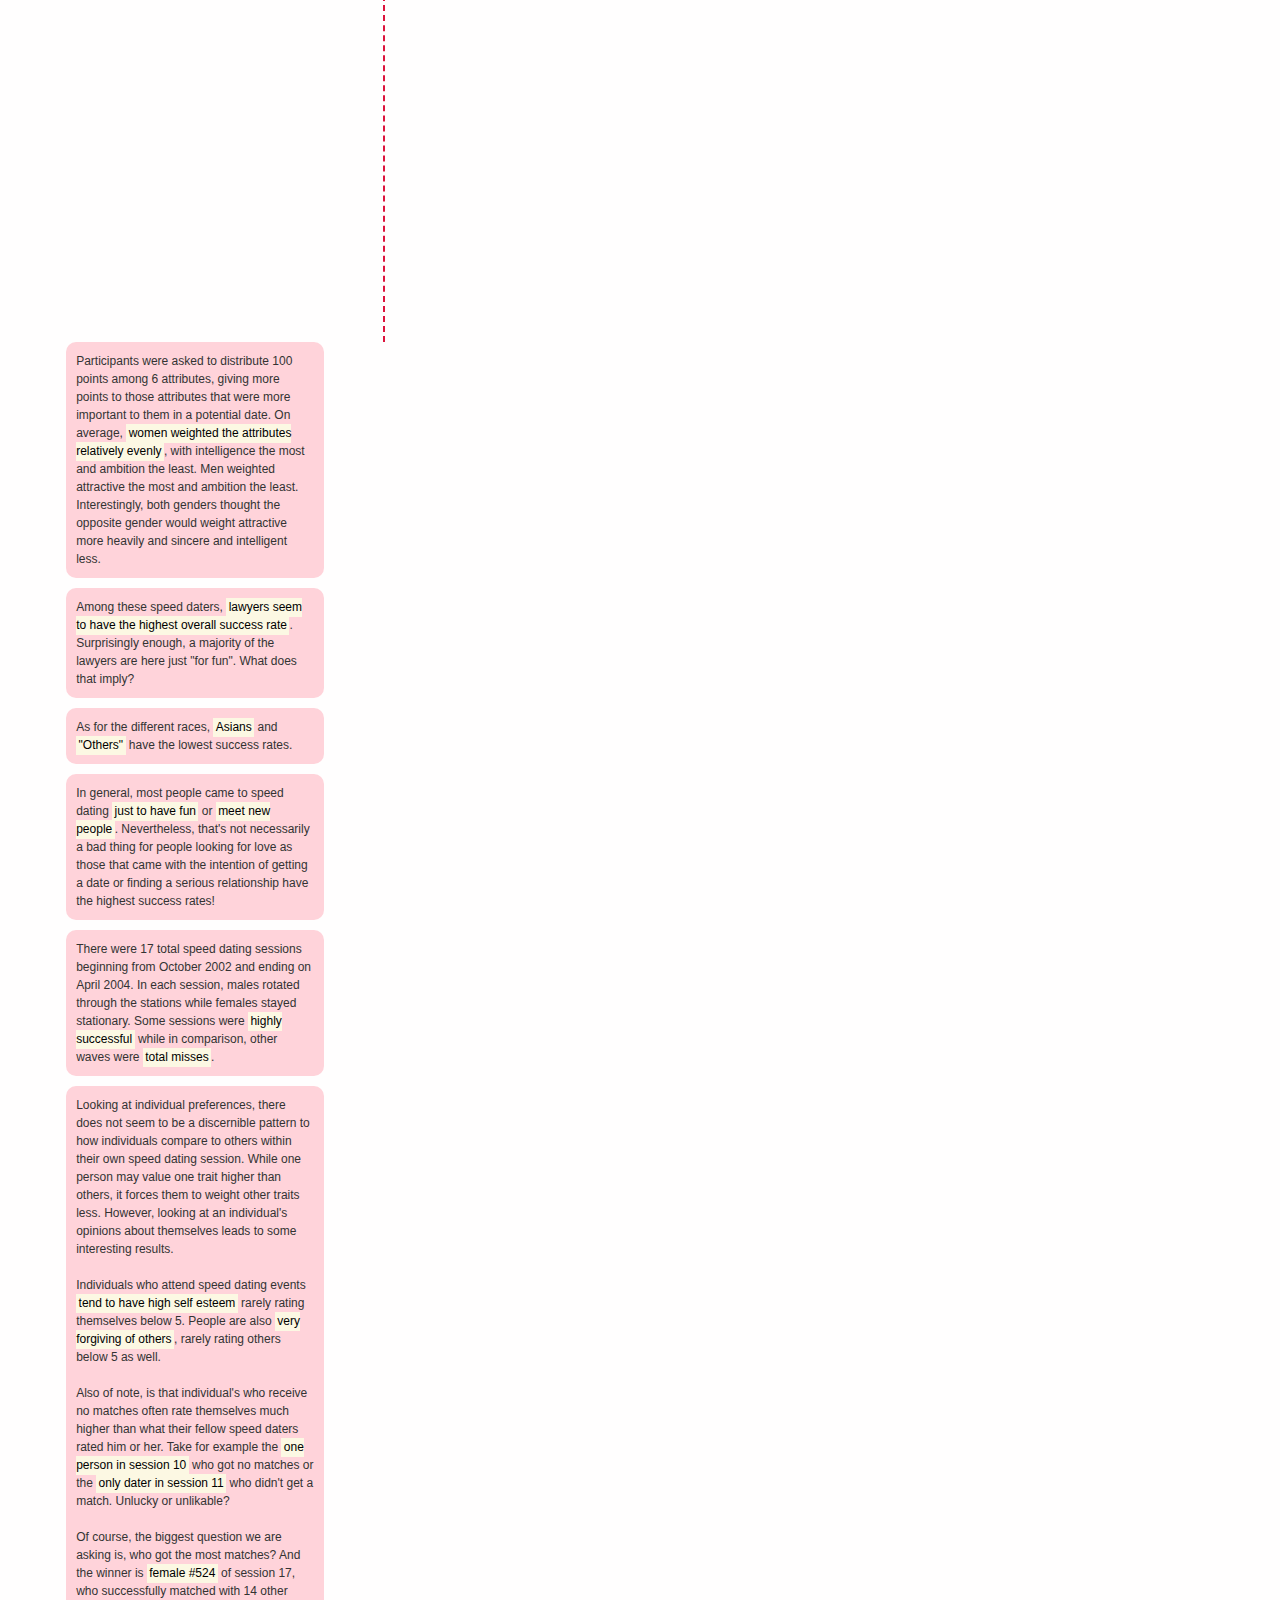
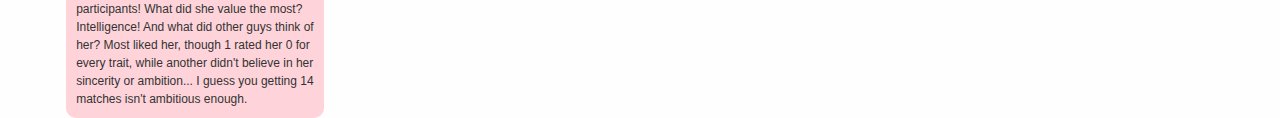
==== commit 5cc30ca5: "okay plz" ====
--- a/project/index.html
+++ b/project/index.html
@@ -94,7 +94,7 @@
         </div>
         <div class="col-md-6 highlight" id="title-right">
             <br><br>
-            <p> Still single? Haven't been successful in getting a match at a speed dating event? Learn the secrets to success in speed dating here. Find out what the opposite gender is looking for and explore why some people get matches and others don't. Become a master at speed dating, and INSERT SOMETHING CORNY HERE.
+            <p> Still single? Haven't been successful in getting a match at a speed dating event? Learn the secrets to success in speed dating here. Find out what the opposite gender is looking for and explore why some people get matches and others don't.
             </p>
             <p> The first visualization shows you what people look for in the opposite gender and what people think the opposite gender looks for. (You can filter by race, occupation, and goal and the people who fit the criteria will be highlighted in the subsequent visualizations.) The second visualization shows you successful matches in a particular wave. (You can click on specific people and information about the person will appear on the side.) And the third visualizaiton shows you (1) preferences of the selected person from the second visualization compared to people of the same gender and (2) how that person views him/herself compared to how people of the opposite gender view him/her. (Clicking on a line and will highlighted the person in the second visualization.) Follow our narrative and click on the highlighted words to explore the relationships.
         </div>
@@ -151,12 +151,12 @@
                 <br><br>
                 Also of note, is that individual's who receive no matches often rate themselves much higher than what
                 their fellow speed daters rated him or her. Take for example the
-                <mark onchange="sess_10()">one person in session 10</mark> who got no matches or the
-                <mark onchange="sess_11()">only dater in session 11</mark> who didn't get a match. Unlucky or unlikable?
+                <mark onclick="sess_10()">one person in session 10</mark> who got no matches or the
+                <mark onclick="sess_11()">only dater in session 11</mark> who didn't get a match. Unlucky or unlikable?
 
                 <br><br>
                 Of course, the biggest question we are asking is, who got the most matches? And the winner is
-                <mark onchange="female524()">female #524</mark> of session 17, who successfully matched with 14 other
+                <mark onclick="female524()">female #524</mark> of session 17, who successfully matched with 14 other
                 participants! What did she value the most? Intelligence! And what did other guys think of her? Most
                 liked her, though 1 rated her 0 for every trait, while another didn't believe in her sincerity or
                 ambition... I guess you getting 14 matches isn't ambitious enough.
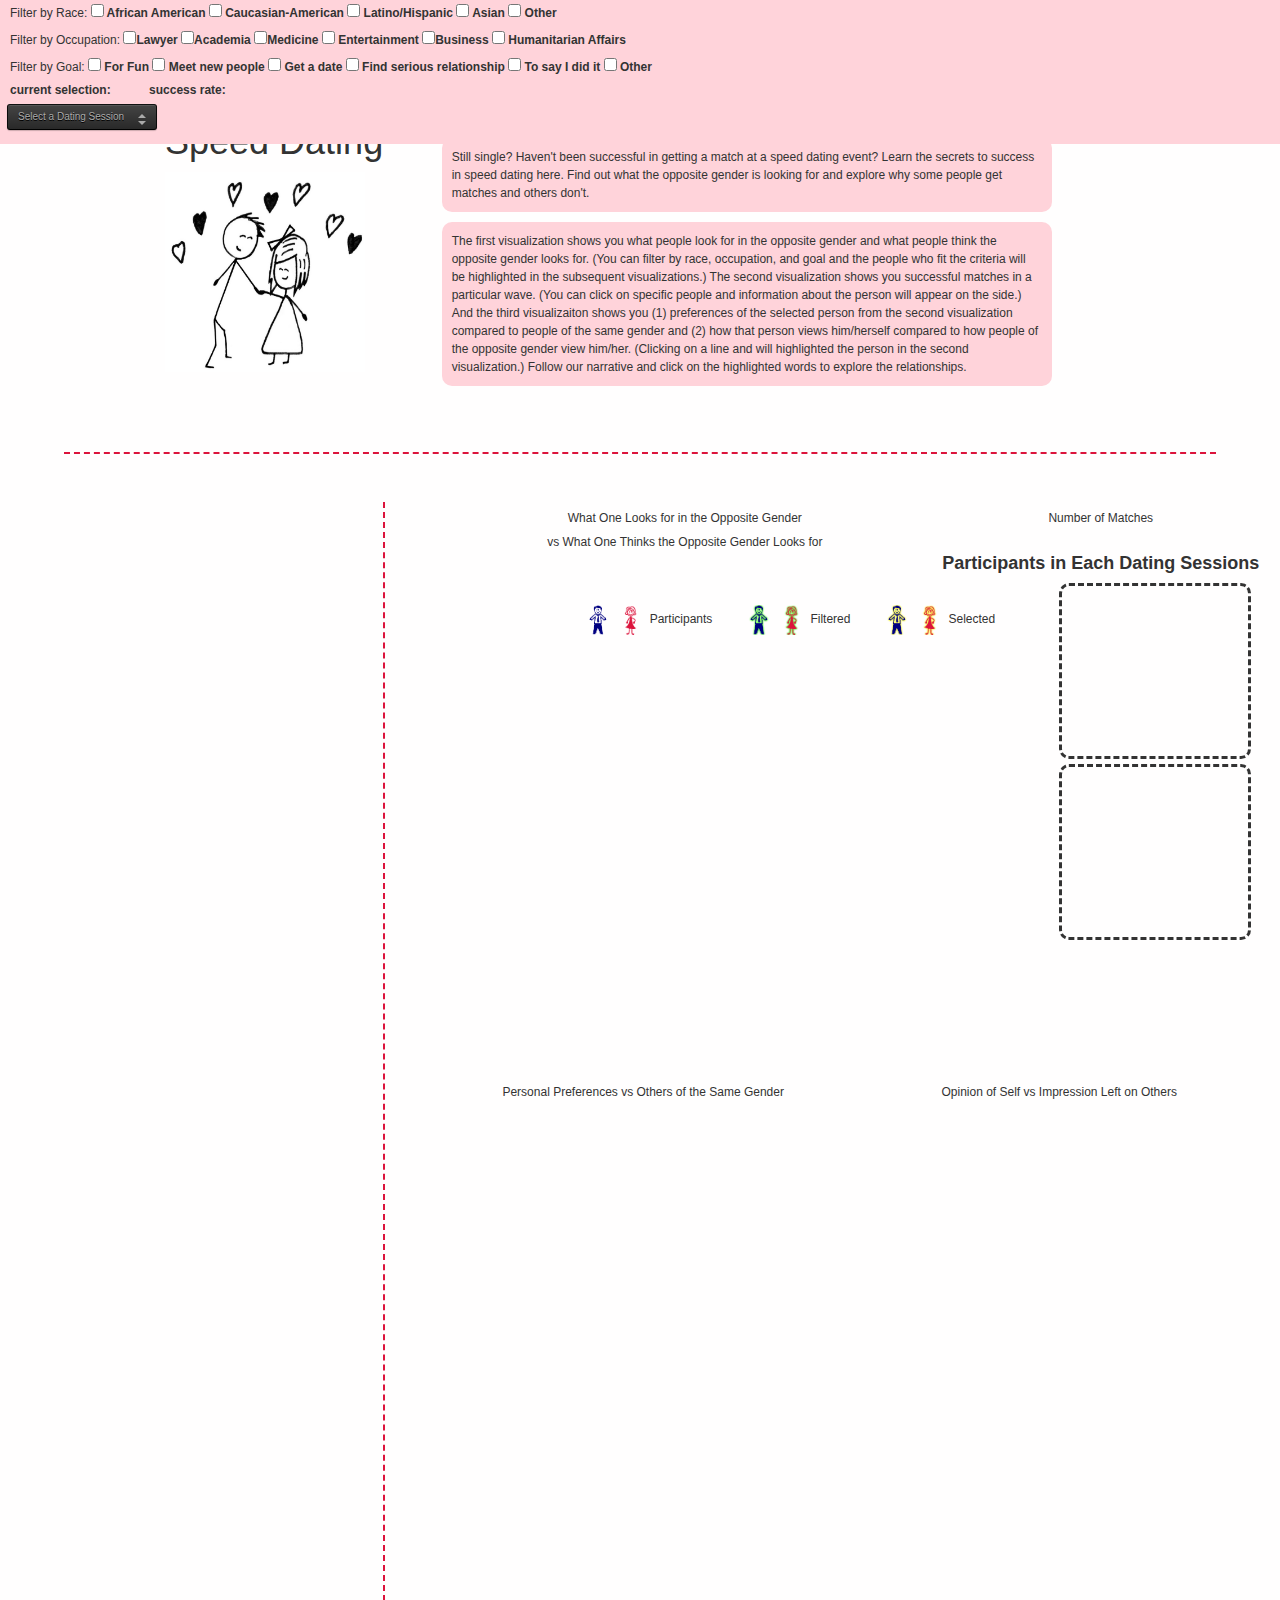
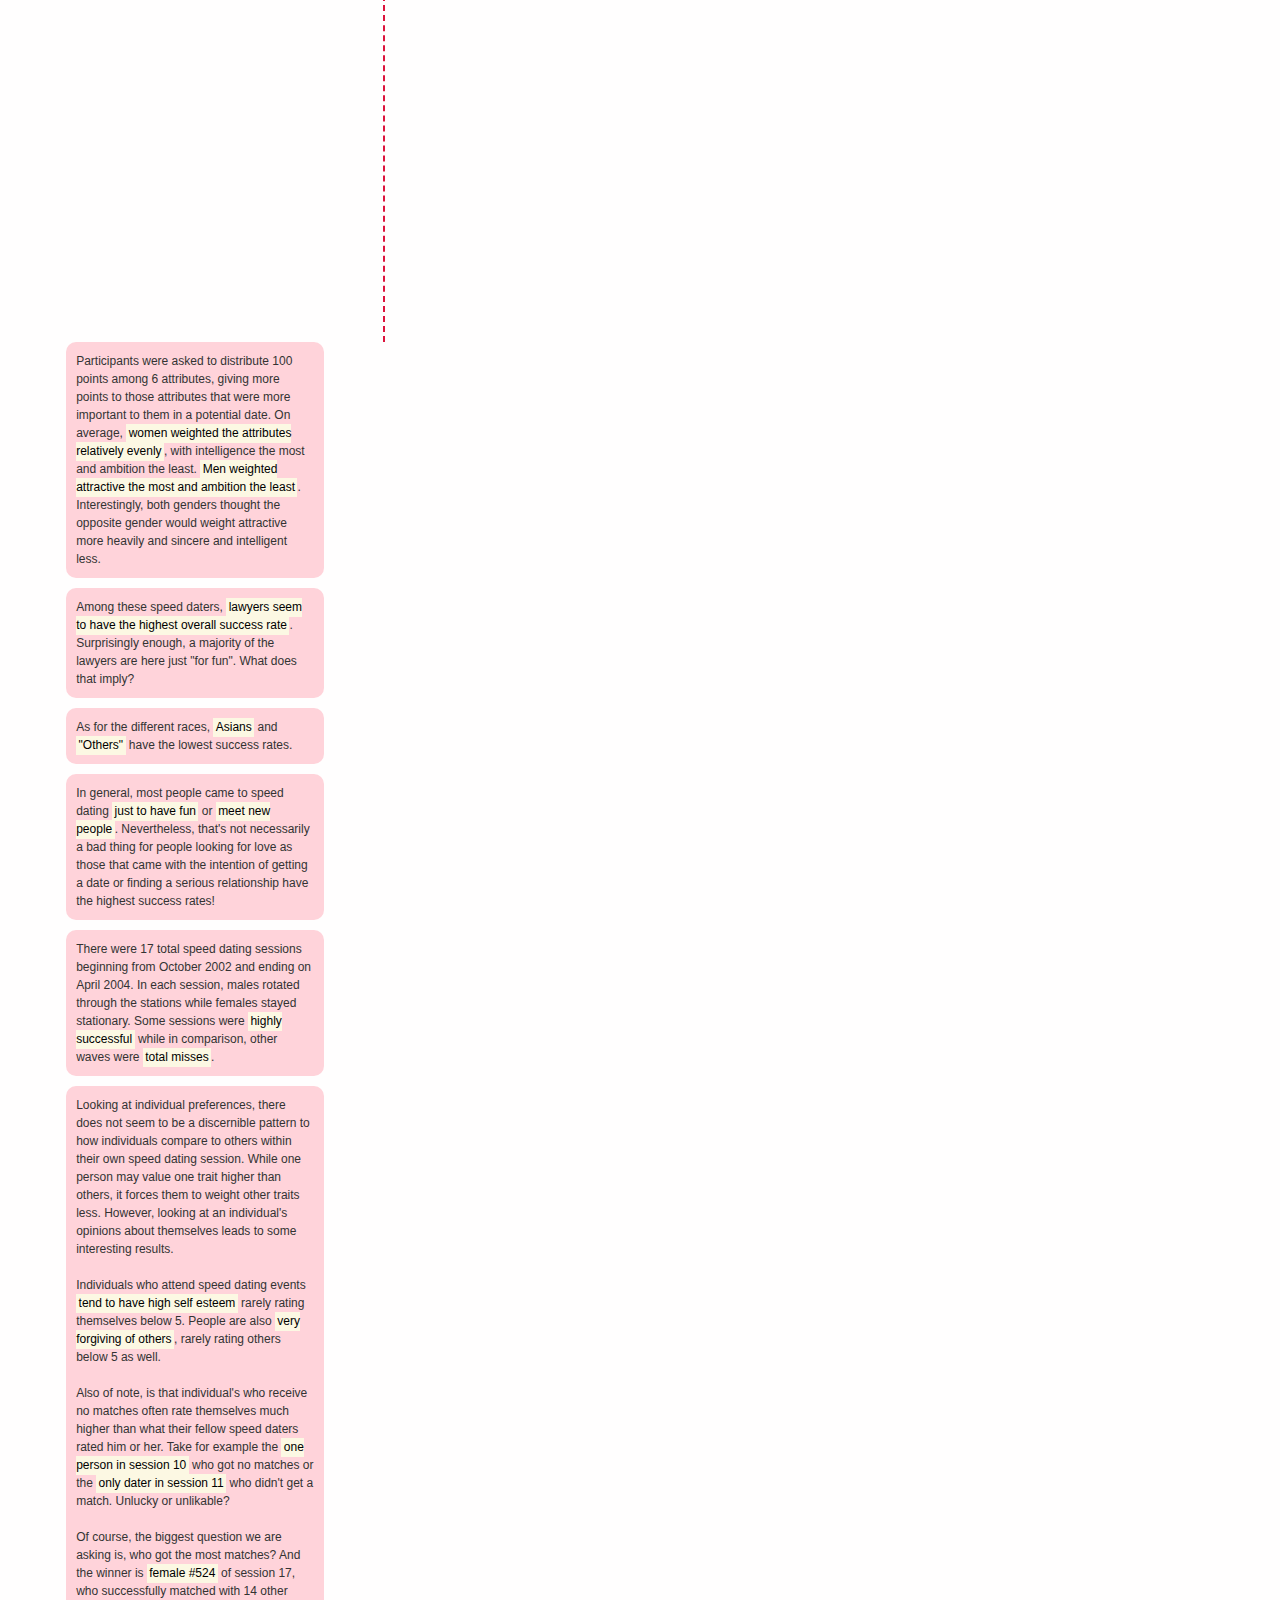
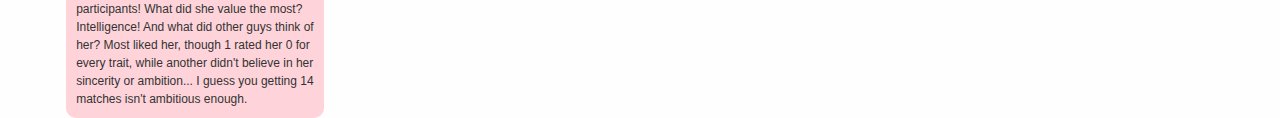
==== commit d92891a1: "sorta sorta final" ====
--- a/project/index.html
+++ b/project/index.html
@@ -112,9 +112,8 @@
                 Participants were asked to distribute 100 points among 6 attributes, giving more points to those
                 attributes that were more important to them in a potential date. On average, <mark onclick="text_click()">
                 women weighted the attributes relatively evenly</mark>, with intelligence the most and ambition the least.
-                Men weighted attractive
-                the most and ambition the least. Interestingly, both genders thought the opposite gender would weight
-                attractive more heavily and sincere and intelligent less.
+                <mark onclick="text_click()">Men weighted attractive the most and ambition the least</mark>. Interestingly,
+                both genders thought the opposite gender would weight attractive more heavily and sincere and intelligent less.
             </p>
             <p>
                 Among these speed daters, <mark onclick="lawyers()">lawyers seem to have the highest overall success rate</mark>.
@@ -429,61 +428,100 @@
     }
 
     function text_click() {
-        d3.selectAll("input").attr("checked", "");
+        $("input:checkbox").attr('checked', false);
         race_change()
         goal_change()
         career_change()
     }
 
     function wave_success() {
+        $("input:checkbox").attr('checked', false);
         wave_change(14)
+        race_change()
+        goal_change()
+        career_change()
     }
 
     function wave_fail() {
+        $("input:checkbox").attr('checked', false);
         wave_change(18)
+        race_change()
+        goal_change()
+        career_change()
     }
 
     function high_esteem() {
+        $("input:checkbox").attr('checked', false);
         wave_change(11)
+        race_change()
+        goal_change()
+        career_change()
     }
 
     function forgiving() {
+        $("input:checkbox").attr('checked', false);
         wave_change(19)
+        race_change()
+        goal_change()
+        career_change()
     }
 
     function sess_10() {
+        $("input:checkbox").attr('checked', false);
         wave_change(14);
+        race_change()
+        goal_change()
+        career_change()
         node_vis.nodePass(347, 13);
     }
 
     function sess_11() {
+        $("input:checkbox").attr('checked', false);
         wave_change(15);
+        race_change()
+        goal_change()
+        career_change()
         node_vis.nodePass(405, 14);
     }
 
     function lawyers() {
+        $("input:checkbox").attr('checked', false);
         document.getElementById("Lawyers").checked = true;
         career_change();
+        race_change()
+        goal_change()
     }
 
     function asian() {
+        $("input:checkbox").attr('checked', false);
         document.getElementById("Asian").checked = true;
         race_change();
+        goal_change()
+        career_change()
     }
 
     function others() {
+        $("input:checkbox").attr('checked', false);
         document.getElementById("Other").checked = true;
         race_change();
+        goal_change()
+        career_change()
     }
 
     function have_fun() {
+        $("input:checkbox").attr('checked', false);
         document.getElementById("Fun").checked = true;
         goal_change();
+        race_change()
+        career_change()
     }
 
     function meet_people() {
+        $("input:checkbox").attr('checked', false);
         document.getElementById("Meet").checked = true;
         goal_change();
+        race_change()
+        career_change()
     }
 
 	</script>
